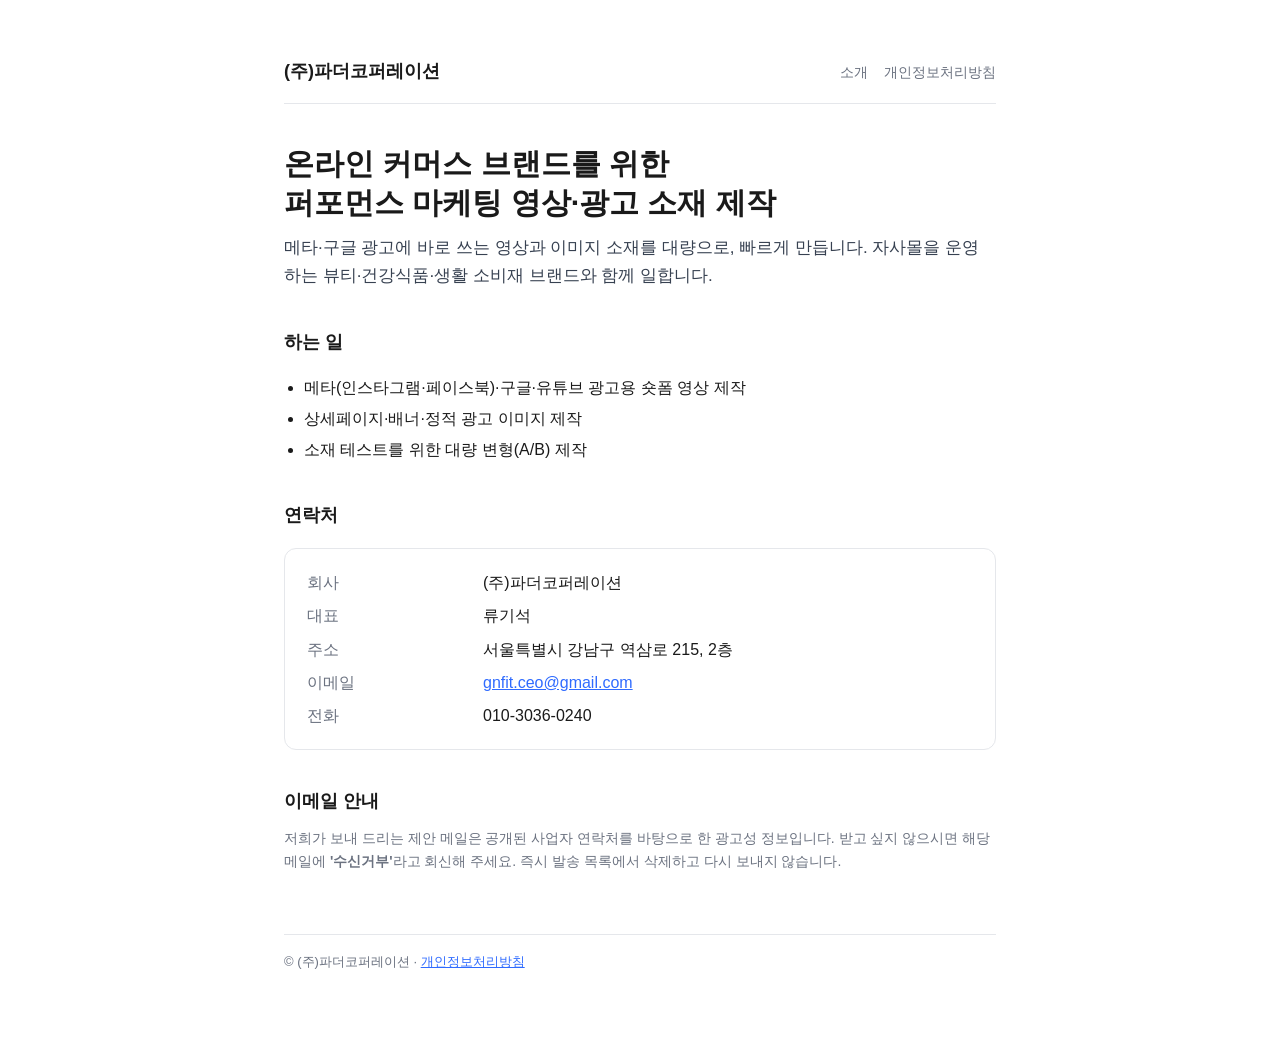
==== index.html @ 4919ff14 "파더코퍼레이션 회사 소개 · 개인정보처리방침 Google OAuth 앱 게시에 필요한 공개 홈페이지와 개인정보처리방침. Gmail API 사용 범위(send·readonly·use" ====
<!doctype html>
<html lang="ko">
<head>
<meta charset="utf-8">
<meta name="viewport" content="width=device-width, initial-scale=1">
<title>파더코퍼레이션 — 퍼포먼스 마케팅 영상·광고 소재 제작</title>
<meta name="description" content="(주)파더코퍼레이션은 온라인 커머스 브랜드를 위한 퍼포먼스 마케팅 영상과 광고 소재를 제작합니다.">
<link rel="stylesheet" href="style.css">
</head>
<body>
<div class="wrap">
<header>
  <a class="brand" href="./">(주)파더코퍼레이션</a>
  <nav><a href="./">소개</a><a href="privacy.html">개인정보처리방침</a></nav>
</header>

<h1>온라인 커머스 브랜드를 위한<br>퍼포먼스 마케팅 영상·광고 소재 제작</h1>
<p class="lead">메타·구글 광고에 바로 쓰는 영상과 이미지 소재를 대량으로, 빠르게 만듭니다.
자사몰을 운영하는 뷰티·건강식품·생활 소비재 브랜드와 함께 일합니다.</p>

<h2>하는 일</h2>
<ul>
  <li>메타(인스타그램·페이스북)·구글·유튜브 광고용 숏폼 영상 제작</li>
  <li>상세페이지·배너·정적 광고 이미지 제작</li>
  <li>소재 테스트를 위한 대량 변형(A/B) 제작</li>
</ul>

<h2>연락처</h2>
<div class="card">
  <dl>
    <dt>회사</dt><dd>(주)파더코퍼레이션</dd>
    <dt>대표</dt><dd>류기석</dd>
    <dt>주소</dt><dd>서울특별시 강남구 역삼로 215, 2층</dd>
    <dt>이메일</dt><dd><a href="mailto:gnfit.ceo@gmail.com">gnfit.ceo@gmail.com</a></dd>
    <dt>전화</dt><dd>010-3036-0240</dd>
  </dl>
</div>

<h2>이메일 안내</h2>
<p class="muted">저희가 보내 드리는 제안 메일은 공개된 사업자 연락처를 바탕으로 한 광고성 정보입니다.
받고 싶지 않으시면 해당 메일에 <b>'수신거부'</b>라고 회신해 주세요. 즉시 발송 목록에서 삭제하고 다시 보내지 않습니다.</p>

<footer>© (주)파더코퍼레이션 · <a href="privacy.html">개인정보처리방침</a></footer>
</div>
</body>
</html>
---- style.css ----
:root{--ink:#1a1a1a;--muted:#6b7280;--accent:#2f6bff;--line:#e5e7eb;--bg:#fff}
*{box-sizing:border-box}
body{margin:0;font-family:-apple-system,BlinkMacSystemFont,"Apple SD Gothic Neo","Pretendard","Noto Sans KR",sans-serif;color:var(--ink);background:var(--bg);line-height:1.7}
.wrap{max-width:760px;margin:0 auto;padding:56px 24px 80px}
header{display:flex;align-items:baseline;justify-content:space-between;gap:16px;margin-bottom:40px;padding-bottom:16px;border-bottom:1px solid var(--line)}
header .brand{font-weight:700;font-size:18px;text-decoration:none;color:var(--ink)}
header nav a{color:var(--muted);text-decoration:none;margin-left:16px;font-size:14px}
header nav a:hover{color:var(--accent)}
h1{font-size:30px;line-height:1.3;margin:0 0 12px}
h2{font-size:18px;margin:36px 0 10px}
p{margin:0 0 14px}
.lead{font-size:17px;color:#374151}
.muted{color:var(--muted);font-size:14px}
ul{padding-left:20px}
li{margin:4px 0}
.card{border:1px solid var(--line);border-radius:12px;padding:20px 22px;margin:18px 0}
dl{display:grid;grid-template-columns:120px 1fr;gap:6px 16px;margin:0}
dt{color:var(--muted)}
footer{margin-top:60px;padding-top:16px;border-top:1px solid var(--line);color:var(--muted);font-size:13px}
a{color:var(--accent)}
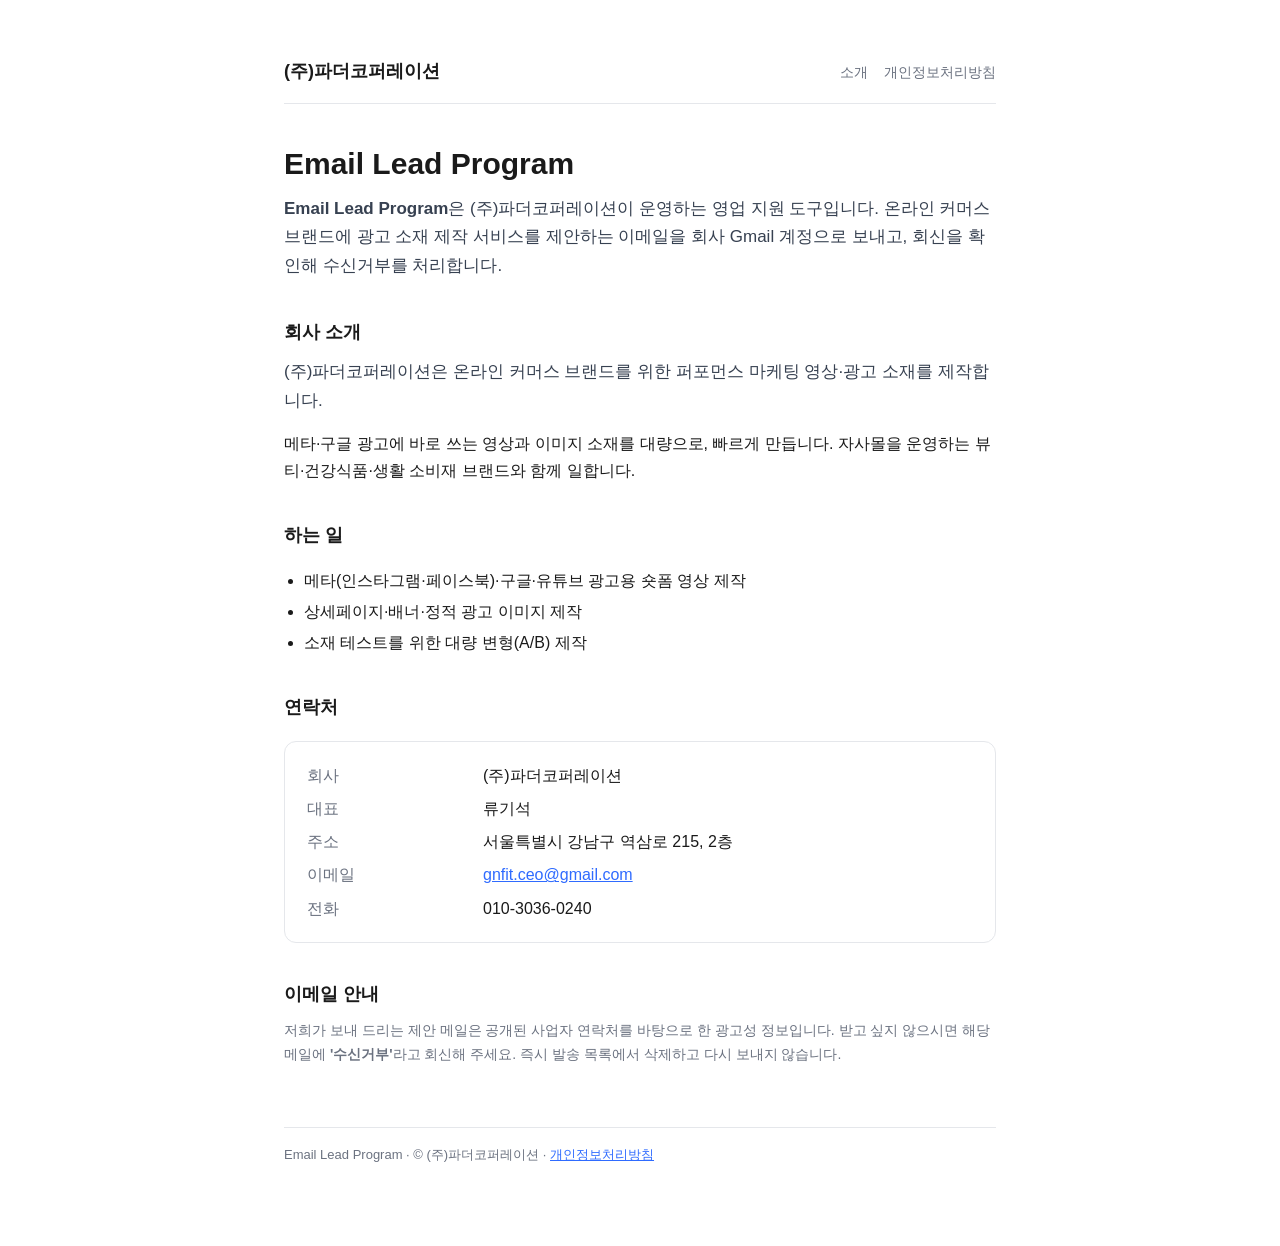
==== commit 7b6869bd: "앱 이름 'Email Lead Program' 을 홈페이지·방침에 명시 Google OAuth 게시 검사: 동의 화면 앱 이름이 홈페이지에 있어야 한다.  Co-Authored-B" ====
--- a/index.html
+++ b/index.html
@@ -3,8 +3,9 @@
 <head>
 <meta charset="utf-8">
 <meta name="viewport" content="width=device-width, initial-scale=1">
-<title>파더코퍼레이션 — 퍼포먼스 마케팅 영상·광고 소재 제작</title>
-<meta name="description" content="(주)파더코퍼레이션은 온라인 커머스 브랜드를 위한 퍼포먼스 마케팅 영상과 광고 소재를 제작합니다.">
+<title>Email Lead Program — (주)파더코퍼레이션</title>
+<meta name="description" content="Email Lead Program — (주)파더코퍼레이션의 영업 지원 도구. 온라인 커머스 브랜드를 위한 퍼포먼스 마케팅 영상·광고 소재 제작.">
+<meta name="application-name" content="Email Lead Program">
 <link rel="stylesheet" href="style.css">
 </head>
 <body>
@@ -14,8 +15,14 @@
   <nav><a href="./">소개</a><a href="privacy.html">개인정보처리방침</a></nav>
 </header>
 
-<h1>온라인 커머스 브랜드를 위한<br>퍼포먼스 마케팅 영상·광고 소재 제작</h1>
-<p class="lead">메타·구글 광고에 바로 쓰는 영상과 이미지 소재를 대량으로, 빠르게 만듭니다.
+<h1>Email Lead Program</h1>
+<p class="lead"><b>Email Lead Program</b>은 (주)파더코퍼레이션이 운영하는 영업 지원 도구입니다.
+온라인 커머스 브랜드에 광고 소재 제작 서비스를 제안하는 이메일을 회사 Gmail 계정으로 보내고,
+회신을 확인해 수신거부를 처리합니다.</p>
+
+<h2>회사 소개</h2>
+<p class="lead">(주)파더코퍼레이션은 온라인 커머스 브랜드를 위한 퍼포먼스 마케팅 영상·광고 소재를 제작합니다.</p>
+<p>메타·구글 광고에 바로 쓰는 영상과 이미지 소재를 대량으로, 빠르게 만듭니다.
 자사몰을 운영하는 뷰티·건강식품·생활 소비재 브랜드와 함께 일합니다.</p>
 
 <h2>하는 일</h2>
@@ -40,7 +47,7 @@
 <p class="muted">저희가 보내 드리는 제안 메일은 공개된 사업자 연락처를 바탕으로 한 광고성 정보입니다.
 받고 싶지 않으시면 해당 메일에 <b>'수신거부'</b>라고 회신해 주세요. 즉시 발송 목록에서 삭제하고 다시 보내지 않습니다.</p>
 
-<footer>© (주)파더코퍼레이션 · <a href="privacy.html">개인정보처리방침</a></footer>
+<footer>Email Lead Program · © (주)파더코퍼레이션 · <a href="privacy.html">개인정보처리방침</a></footer>
 </div>
 </body>
 </html>
